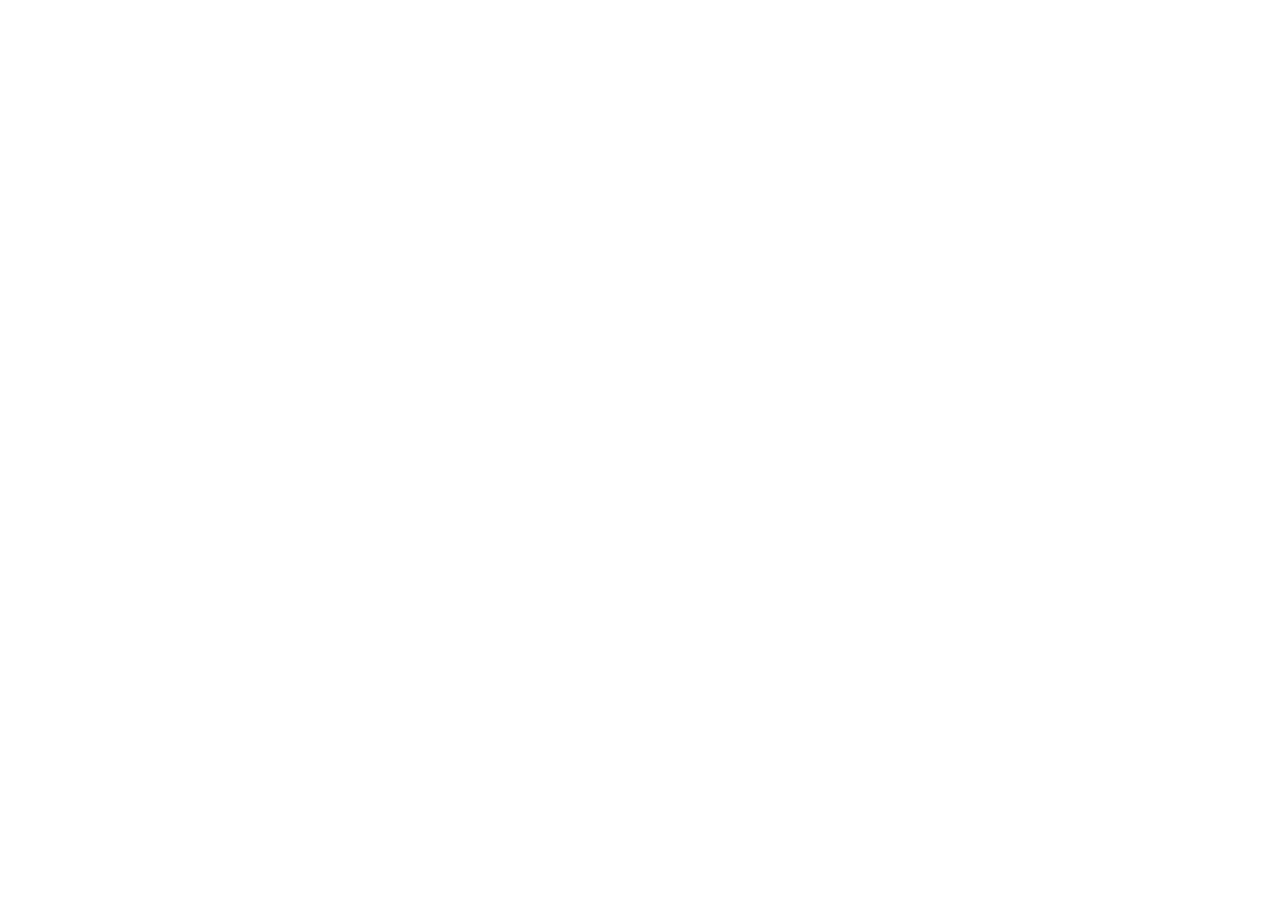
==== admin/index.html @ d7c6f4c2 "SG Estetal Website mit Decap CMS Komplette Vereinswebseite mit: - Mobile-first responsive Design - C" ====
<!DOCTYPE html>
<html>
<head>
  <meta charset="utf-8">
  <meta name="viewport" content="width=device-width, initial-scale=1.0">
  <title>SG Estetal — CMS Admin</title>
  <script src="https://unpkg.com/decap-cms@^3.0.0/dist/decap-cms.js"></script>
</head>
<body>
</body>
</html>
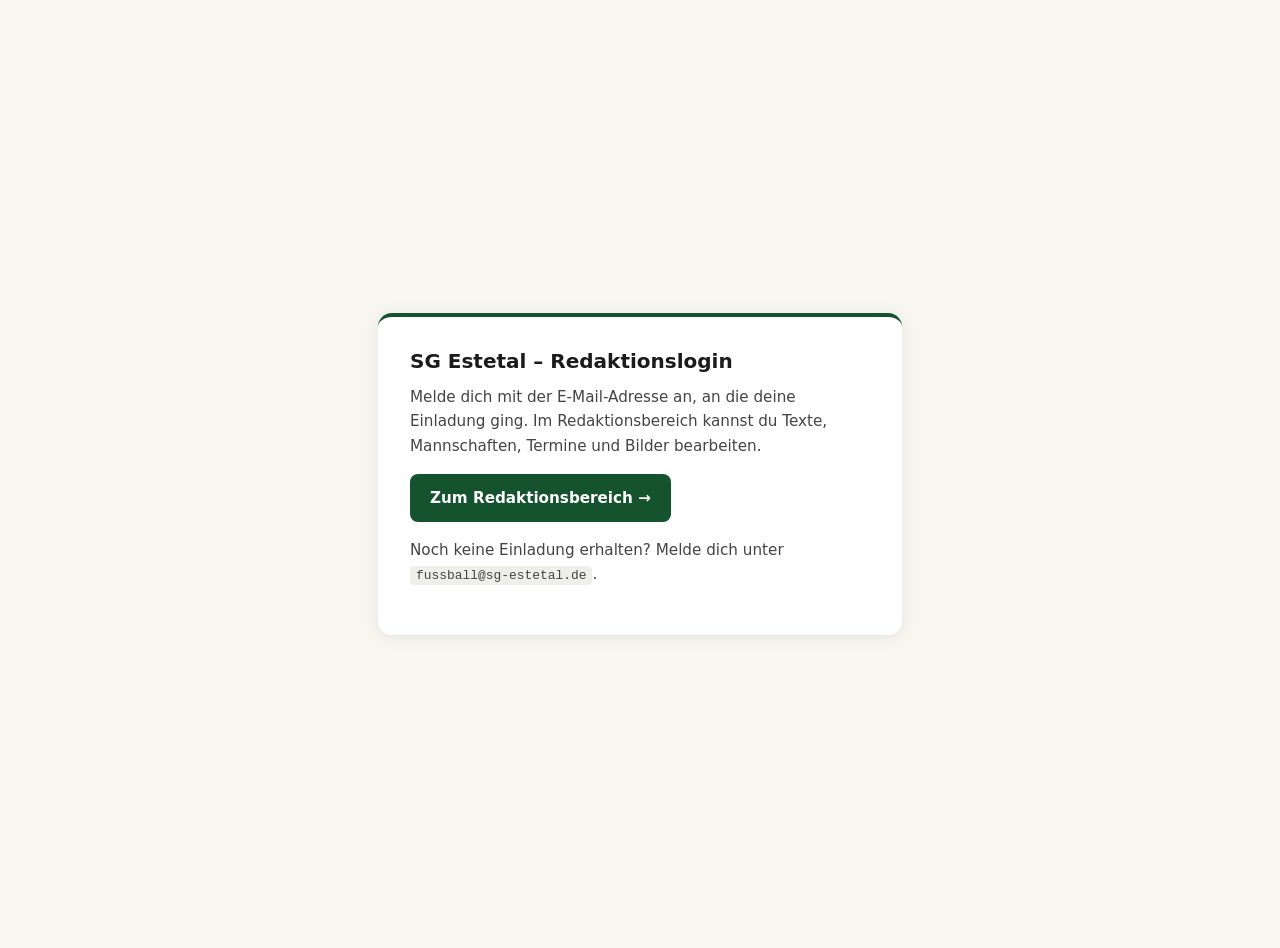
==== commit aa00aa6f: "Release vorbereiten: Mannschaften, Pages CMS und Website bereinigen" ====
--- a/admin/index.html
+++ b/admin/index.html
@@ -1,11 +1,31 @@
 <!DOCTYPE html>
-<html>
+<html lang="de">
 <head>
   <meta charset="utf-8">
   <meta name="viewport" content="width=device-width, initial-scale=1.0">
-  <title>SG Estetal — CMS Admin</title>
-  <script src="https://unpkg.com/decap-cms@^3.0.0/dist/decap-cms.js"></script>
+  <meta name="robots" content="noindex">
+  <title>SG Estetal — Inhalte bearbeiten</title>
+  <style>
+    body{margin:0;min-height:100vh;display:flex;align-items:center;justify-content:center;
+         background:#F7F6F1;color:#1B1B1B;
+         font-family:system-ui,-apple-system,"Segoe UI",Roboto,sans-serif;padding:24px}
+    .box{max-width:460px;background:#fff;border-radius:14px;padding:32px;
+         box-shadow:0 2px 16px rgba(0,0,0,.08);border-top:4px solid #14532D}
+    h1{font-size:1.25rem;margin:0 0 12px}
+    p{font-size:.95rem;line-height:1.6;color:#444;margin:0 0 16px}
+    a.btn{display:inline-block;background:#14532D;color:#fff;text-decoration:none;
+          padding:12px 20px;border-radius:8px;font-weight:600}
+    code{background:#EFEFEA;padding:2px 6px;border-radius:4px;font-size:.85em}
+  </style>
 </head>
 <body>
+  <div class="box">
+    <h1>SG Estetal – Redaktionslogin</h1>
+    <p>Melde dich mit der E-Mail-Adresse an, an die deine Einladung ging.
+       Im Redaktionsbereich kannst du Texte, Mannschaften, Termine und Bilder bearbeiten.</p>
+    <p><a class="btn" href="https://app.pagescms.org/" rel="noopener">Zum Redaktionsbereich →</a></p>
+    <p>Noch keine Einladung erhalten? Melde dich unter
+       <code>fussball@sg-estetal.de</code>.</p>
+  </div>
 </body>
 </html>
